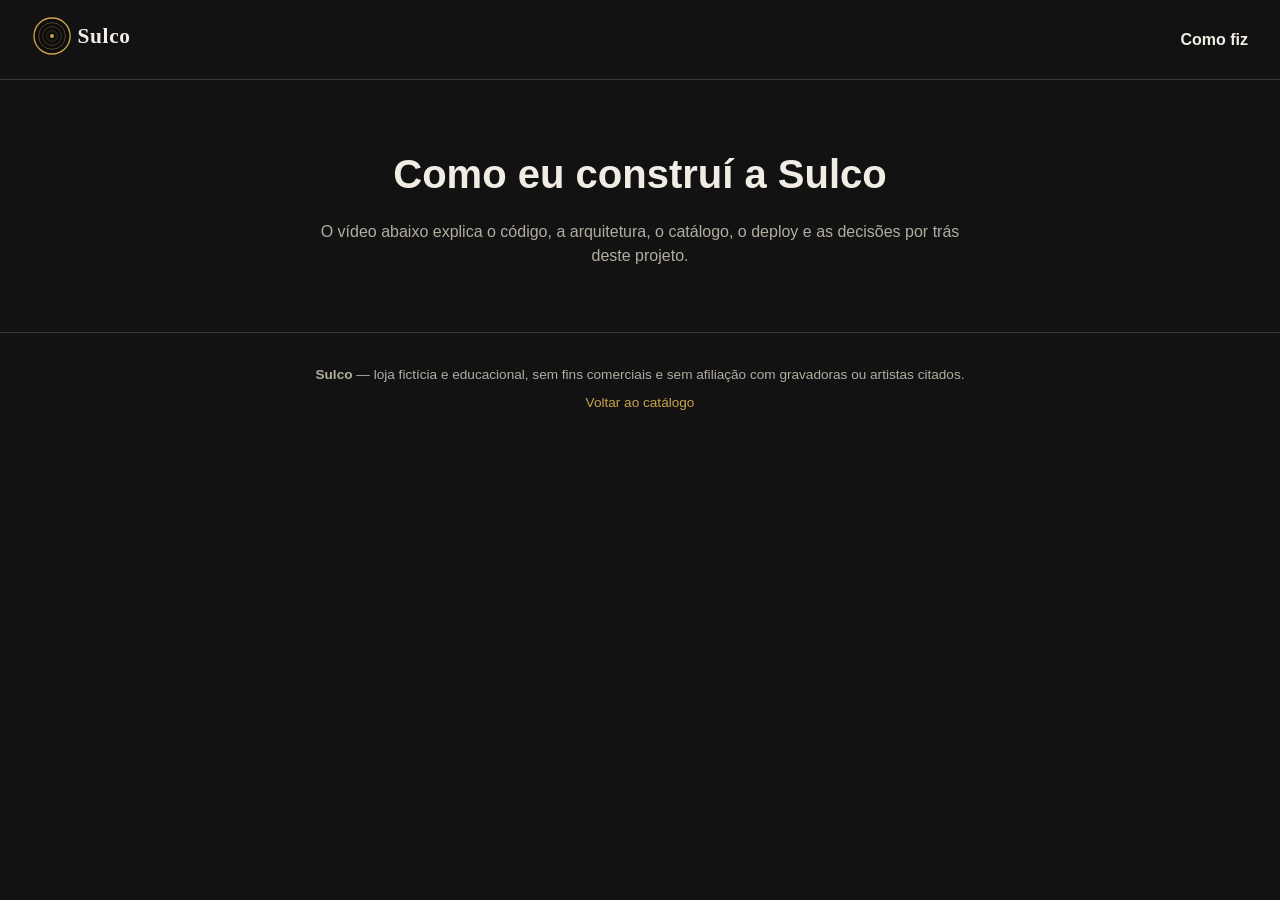
==== como-fiz/index.html @ 4b613f71 "first commit" ====
<!DOCTYPE html>
<html lang="pt-BR">
<head>
  <meta charset="UTF-8">
  <meta name="viewport" content="width=device-width, initial-scale=1.0">
  <title>Como fiz — Sulco</title>
  <meta name="description" content="Vídeo explicando a construção da loja Sulco: código, arquitetura, catálogo, deploy e decisões do projeto.">
  <link rel="stylesheet" href="../css/style.css">
</head>
<body>

  <header class="site-header">
    <div class="site-header__brand">
      <a href="../index.html" class="logo">
        <img src="../assets/images/logo/sulco-logo.svg" alt="Sulco" class="logo__image">
      </a>
    </div>
    <div class="site-header__actions">
      <nav class="site-header__nav" aria-label="Navegação principal">
        <a href="./">Como fiz</a>
      </nav>
    </div>
  </header>

  <main class="hero">
    <h1>Como eu construí a Sulco</h1>
    <p>O vídeo abaixo explica o código, a arquitetura, o catálogo, o deploy e as decisões por trás deste projeto.</p>

    <!-- TODO: embed do vídeo (YouTube não listado), ex:
    <iframe
      width="560" height="315"
      src="https://www.youtube.com/embed/SEU_ID_AQUI"
      title="Como eu construí a Sulco"
      allowfullscreen
    ></iframe>
    -->
  </main>

  <footer class="site-footer">
    <p><strong>Sulco</strong> — loja fictícia e educacional, sem fins comerciais e sem afiliação com gravadoras ou artistas citados.</p>
    <p><a href="../index.html">Voltar ao catálogo</a></p>
  </footer>


</body>
</html>
---- css/style.css ----
/* ==========================================================================
   1. Reset
   ========================================================================== */

*,
*::before,
*::after {
  box-sizing: border-box;
}

body,
h1, h2, h3, p,
ul, ol,
figure {
  margin: 0;
}

img {
  display: block;
  max-width: 100%;
}

/* ==========================================================================
   2. Variáveis
   ========================================================================== */

:root {
  --color-bg: #121212;
  --color-surface: #1c1c1c;
  --color-surface-alt: #262626;
  --color-text: #f2ede4;
  --color-text-muted: #b3aca1;
  --color-accent: #c9a24b;
  --color-border: #3a3a3a;

  --font-base: "Segoe UI", Roboto, Arial, sans-serif;

  --radius: 8px;
  --spacing-sm: 0.5rem;
  --spacing-md: 1rem;
  --spacing-lg: 2rem;
  --spacing-xl: 4rem;

  --container-width: 1200px;
}

/* ==========================================================================
   3. Base
   ========================================================================== */

body {
  font-family: var(--font-base);
  background-color: var(--color-bg);
  color: var(--color-text);
  line-height: 1.5;
  transition: background-color 0.2s ease, color 0.2s ease;
}

a {
  color: var(--color-accent);
  text-decoration: none;
}

a:hover,
a:focus-visible {
  text-decoration: underline;
}

/* ==========================================================================
   4. Header
   ========================================================================== */

.site-header {
  display: flex;
  align-items: center;
  justify-content: space-between;
  gap: var(--spacing-md);
  flex-wrap: wrap;
  padding: var(--spacing-md) var(--spacing-lg);
  border-bottom: 1px solid var(--color-border);
}

.logo {
  display: inline-flex;
  align-items: center;
}

.logo:hover,
.logo:focus-visible {
  text-decoration: none;
}

.logo__image {
  height: 40px;
  width: auto;
}

.site-header__actions {
  display: flex;
  align-items: center;
  gap: var(--spacing-lg);
  flex-wrap: wrap;
}

.site-header__nav {
  display: flex;
  gap: var(--spacing-lg);
}

.site-header__nav a {
  color: var(--color-text);
  font-weight: 600;
}

/* ==========================================================================
   5. Hero
   ========================================================================== */

.hero {
  max-width: var(--container-width);
  margin: 0 auto;
  padding: var(--spacing-xl) var(--spacing-lg);
  text-align: center;
}

.hero h1 {
  font-size: clamp(1.5rem, 4vw, 2.5rem);
  margin-bottom: var(--spacing-md);
}

.hero p {
  color: var(--color-text-muted);
  max-width: 640px;
  margin: 0 auto;
}

/* ==========================================================================
   6. Busca e filtros
   ========================================================================== */

.filters {
  max-width: var(--container-width);
  margin: 0 auto;
  padding: 0 var(--spacing-lg) var(--spacing-lg);
  display: flex;
  flex-wrap: wrap;
  align-items: end;
  gap: var(--spacing-md);
}

.filters__field {
  display: flex;
  flex-direction: column;
  gap: 0.25rem;
}

.filters__field label {
  font-size: 0.85rem;
  color: var(--color-text-muted);
}

.filters input,
.filters select {
  background-color: var(--color-surface);
  border: 1px solid var(--color-border);
  color: var(--color-text);
  padding: 0.5rem 0.75rem;
  border-radius: var(--radius);
  font-size: 1rem;
}

.filters input:focus-visible,
.filters select:focus-visible {
  outline: 2px solid var(--color-accent);
}

.filters__count {
  color: var(--color-text-muted);
  font-size: 0.9rem;
  margin-left: auto;
}

/* ==========================================================================
   7. Catálogo
   ========================================================================== */

.catalog {
  max-width: var(--container-width);
  margin: 0 auto;
  padding: 0 var(--spacing-lg) var(--spacing-xl);
  display: grid;
  grid-template-columns: repeat(auto-fill, minmax(220px, 1fr));
  gap: var(--spacing-lg);
}

.catalog__empty {
  grid-column: 1 / -1;
  text-align: center;
  color: var(--color-text-muted);
  padding: var(--spacing-lg);
}

/* ==========================================================================
   8. Cards
   ========================================================================== */

.card {
  background-color: var(--color-surface);
  border: 1px solid var(--color-border);
  border-radius: var(--radius);
  overflow: hidden;
  display: flex;
  flex-direction: column;
  color: var(--color-text);
}

.card__cover {
  aspect-ratio: 1 / 1;
  background-color: var(--color-surface-alt);
}

.card__cover img {
  width: 100%;
  height: 100%;
  object-fit: cover;
}

.card__info {
  padding: var(--spacing-md);
  display: flex;
  flex-direction: column;
  gap: 0.25rem;
}

.card__title {
  font-size: 1.05rem;
  line-height: 1.3;
}

.card__artist {
  color: var(--color-text-muted);
}

.card__meta {
  color: var(--color-text-muted);
  font-size: 0.85rem;
}

.card__price {
  margin-top: 0.5rem;
  font-weight: 700;
  color: var(--color-accent);
}

/* ==========================================================================
   9. Footer
   ========================================================================== */

.site-footer {
  border-top: 1px solid var(--color-border);
  padding: var(--spacing-lg);
  text-align: center;
  color: var(--color-text-muted);
  font-size: 0.85rem;
}

.site-footer p {
  margin-bottom: 0.5rem;
}

/* ==========================================================================
   10. Responsividade
   ========================================================================== */

@media (max-width: 600px) {
  .site-header {
    flex-direction: column;
    align-items: flex-start;
  }

  .filters {
    flex-direction: column;
    align-items: stretch;
  }

  .filters__count {
    margin-left: 0;
  }

  .catalog {
    grid-template-columns: repeat(auto-fill, minmax(140px, 1fr));
    gap: var(--spacing-md);
  }
}
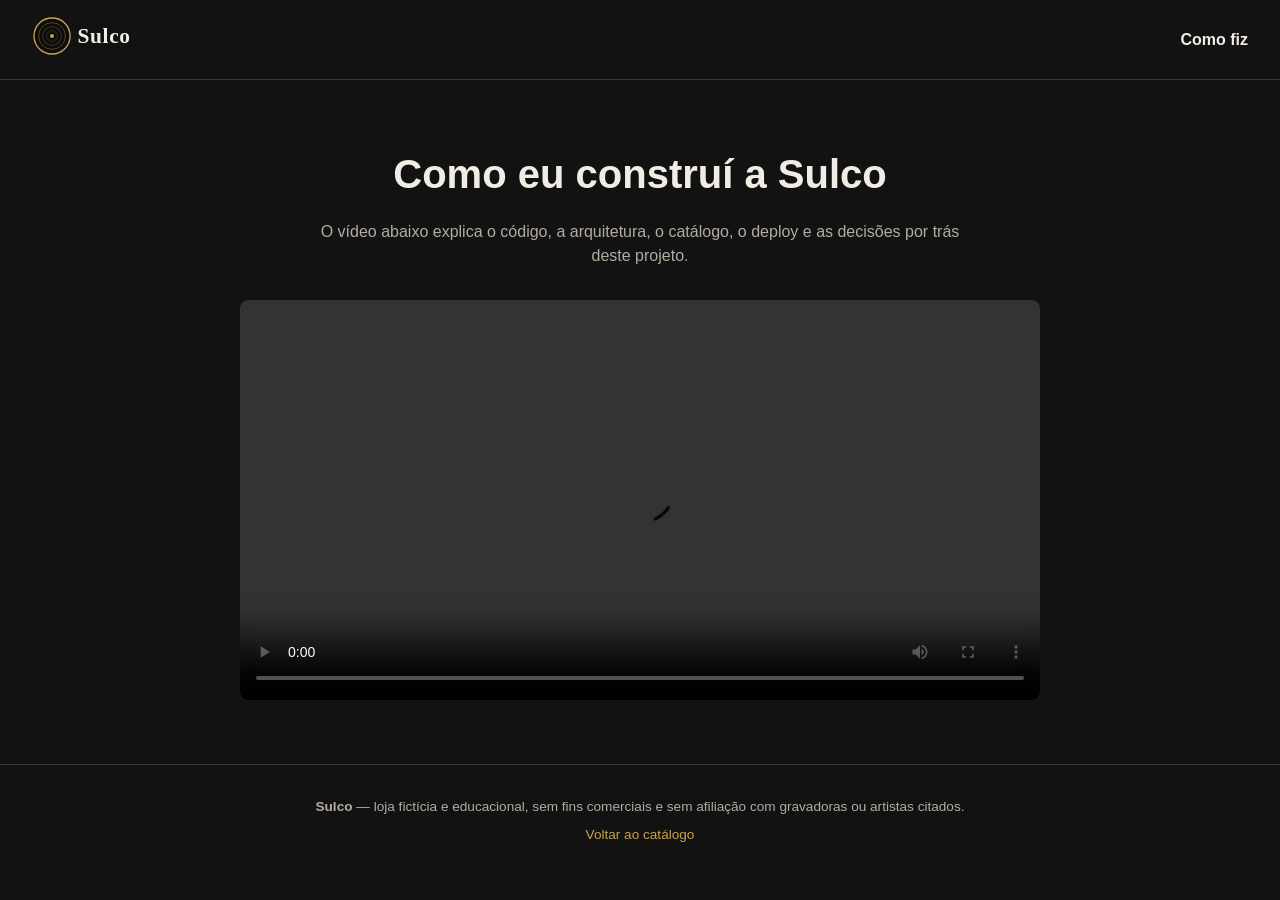
==== commit c73a8d68: "add video" ====
--- a/como-fiz/index.html
+++ b/como-fiz/index.html
@@ -26,14 +26,16 @@
     <h1>Como eu construí a Sulco</h1>
     <p>O vídeo abaixo explica o código, a arquitetura, o catálogo, o deploy e as decisões por trás deste projeto.</p>
 
-    <!-- TODO: embed do vídeo (YouTube não listado), ex:
-    <iframe
-      width="560" height="315"
-      src="https://www.youtube.com/embed/SEU_ID_AQUI"
-      title="Como eu construí a Sulco"
-      allowfullscreen
-    ></iframe>
-    -->
+    <video
+      class="how-it-was-made__video"
+      controls
+      preload="metadata"
+      width="1280"
+      height="720"
+    >
+      <source src="../assets/videos/projetobootcamp.mp4" type="video/mp4">
+      Seu navegador não suporta vídeo embutido. <a href="../assets/videos/projetobootcamp.mp4">Baixe o vídeo aqui</a>.
+    </video>
   </main>
 
   <footer class="site-footer">
--- a/css/style.css
+++ b/css/style.css
@@ -93,6 +93,7 @@
 .logo__image {
   height: 40px;
   width: auto;
+  aspect-ratio: 220 / 60;
 }
 
 .site-header__actions {
@@ -132,6 +133,16 @@
   color: var(--color-text-muted);
   max-width: 640px;
   margin: 0 auto;
+}
+
+.how-it-was-made__video {
+  display: block;
+  width: 100%;
+  max-width: 800px;
+  height: auto;
+  margin: var(--spacing-lg) auto 0;
+  border-radius: var(--radius);
+  background: #000;
 }
 
 /* ==========================================================================
@@ -222,6 +233,7 @@
 .card__cover img {
   width: 100%;
   height: 100%;
+  aspect-ratio: 1 / 1;
   object-fit: cover;
 }
 
@@ -250,6 +262,28 @@
   margin-top: 0.5rem;
   font-weight: 700;
   color: var(--color-accent);
+}
+
+/* Placeholders exibidos enquanto o catálogo carrega, para reservar o
+   espaço real dos cards e evitar que o footer se desloque (CLS). */
+.skeleton-line {
+  height: 0.9rem;
+  border-radius: 4px;
+  background-color: var(--color-surface-alt);
+}
+
+.skeleton-line--title {
+  width: 70%;
+  height: 1.05rem;
+}
+
+.skeleton-line--artist {
+  width: 50%;
+}
+
+.skeleton-line--meta {
+  width: 40%;
+  margin-top: 0.5rem;
 }
 
 /* ==========================================================================
